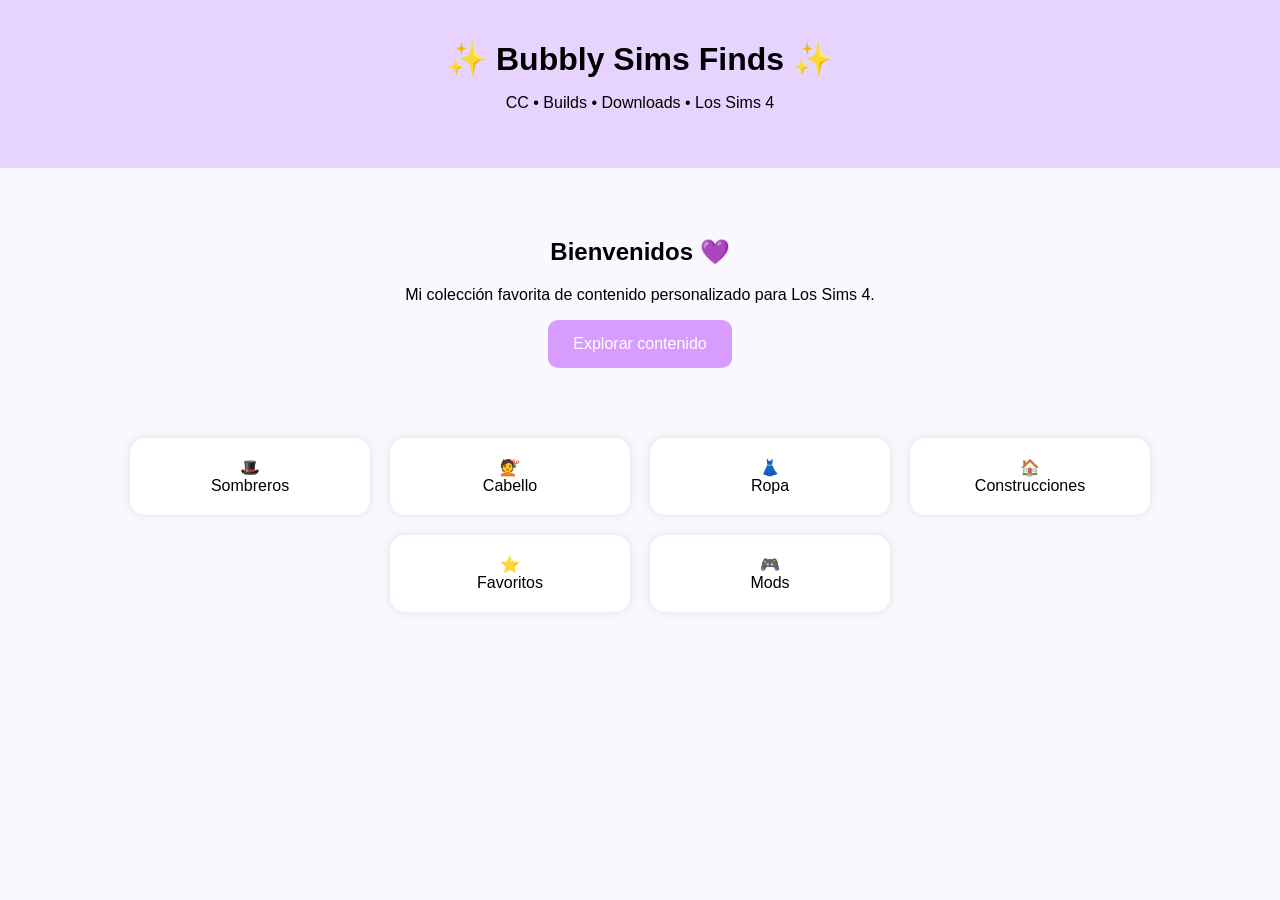
==== index.html @ 2d322747 "Create index.html" ====
<!DOCTYPE html>
<html lang="es">
<head>
<meta charset="UTF-8">
<meta name="viewport" content="width=device-width, initial-scale=1.0">
<title>Bubbly Sims Finds</title>

<style>
body{
    font-family: Arial, sans-serif;
    background:#faf7ff;
    margin:0;
}

header{
    background:#e6d4ff;
    text-align:center;
    padding:40px;
}

h1{
    margin:0;
}

.hero{
    text-align:center;
    padding:50px;
}

.button{
    display:inline-block;
    background:#d89cff;
    color:white;
    padding:15px 25px;
    text-decoration:none;
    border-radius:10px;
}

.cards{
    display:flex;
    flex-wrap:wrap;
    justify-content:center;
    gap:20px;
    padding:20px;
}

.card{
    background:white;
    width:200px;
    padding:20px;
    border-radius:15px;
    box-shadow:0 0 10px rgba(0,0,0,.1);
    text-align:center;
}
</style>

</head>
<body>

<header>
<h1>✨ Bubbly Sims Finds ✨</h1>
<p>CC • Builds • Downloads • Los Sims 4</p>
</header>

<div class="hero">
<h2>Bienvenidos 💜</h2>
<p>Mi colección favorita de contenido personalizado para Los Sims 4.</p>
<a class="button" href="#">Explorar contenido</a>
</div>

<div class="cards">
<div class="card">🎩<br>Sombreros</div>
<div class="card">💇<br>Cabello</div>
<div class="card">👗<br>Ropa</div>
<div class="card">🏠<br>Construcciones</div>
<div class="card">⭐<br>Favoritos</div>
<div class="card">🎮<br>Mods</div>
</div>

</body>
</html>
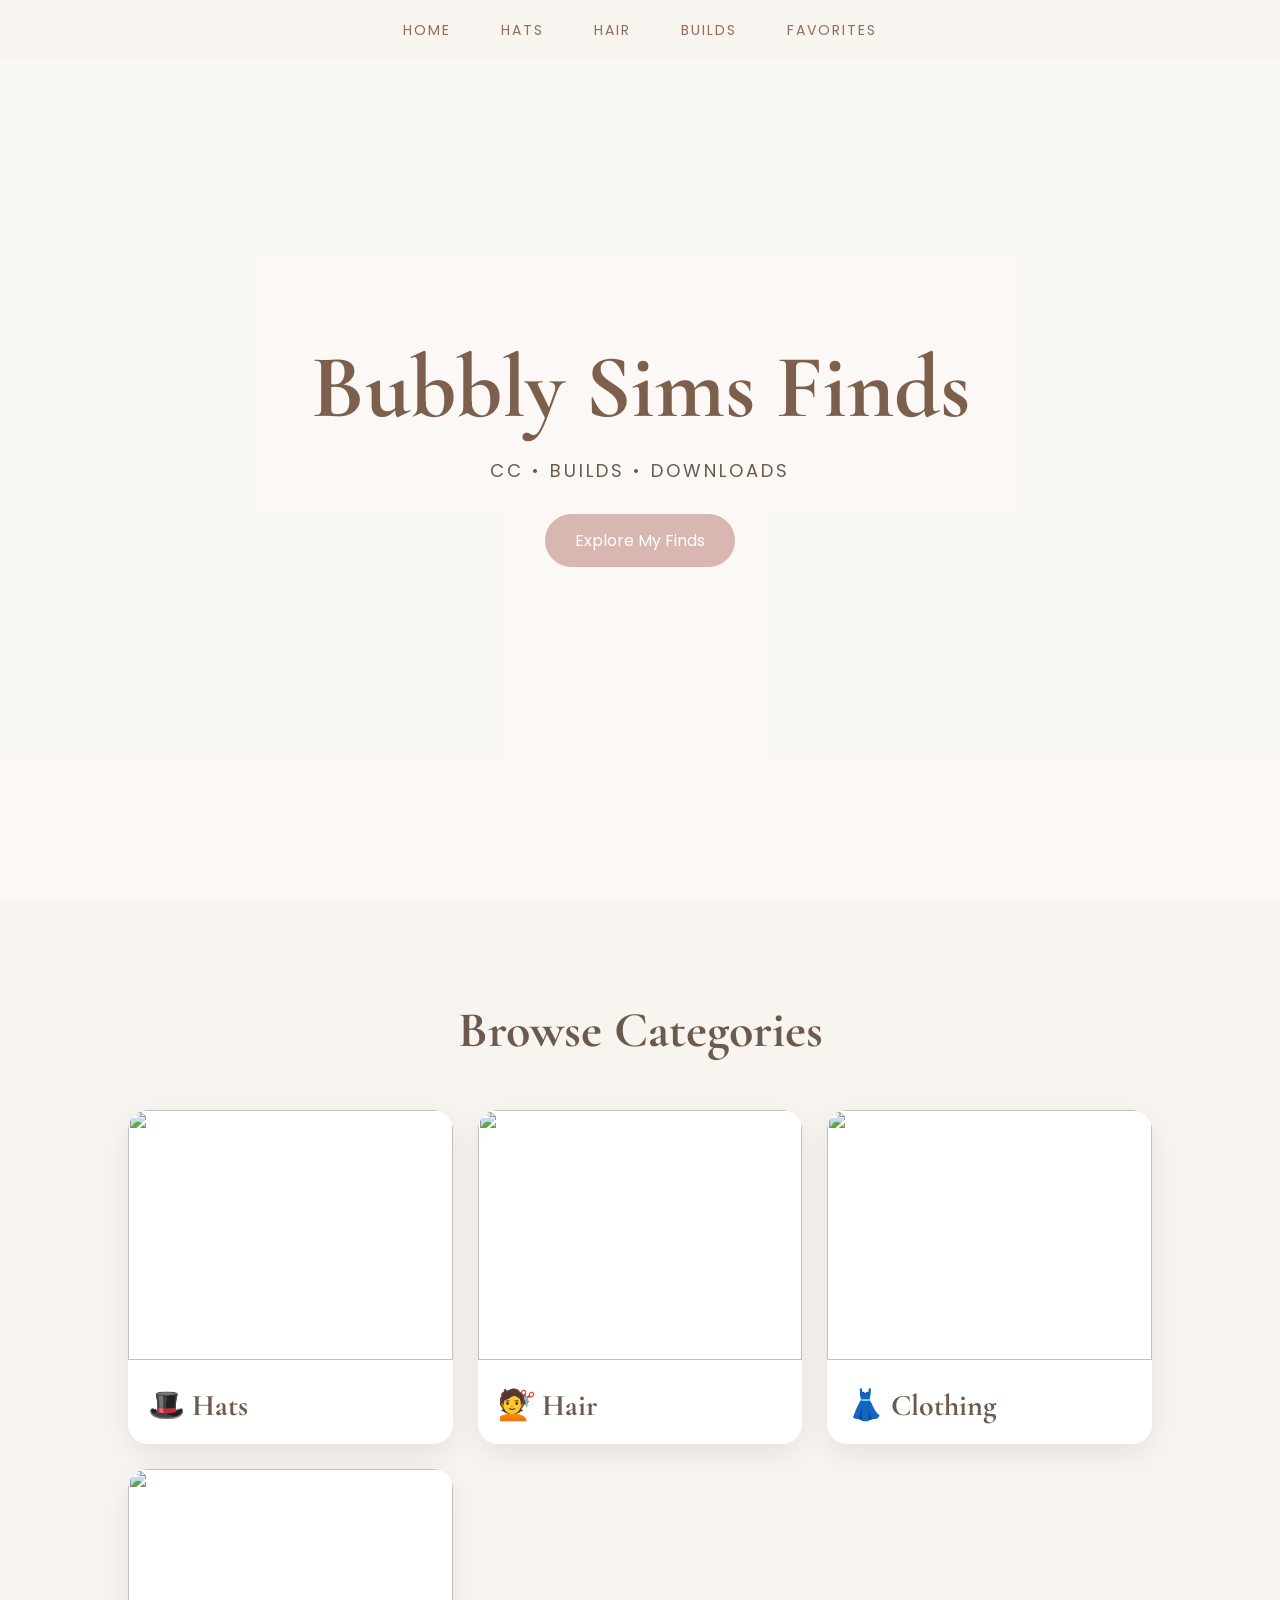
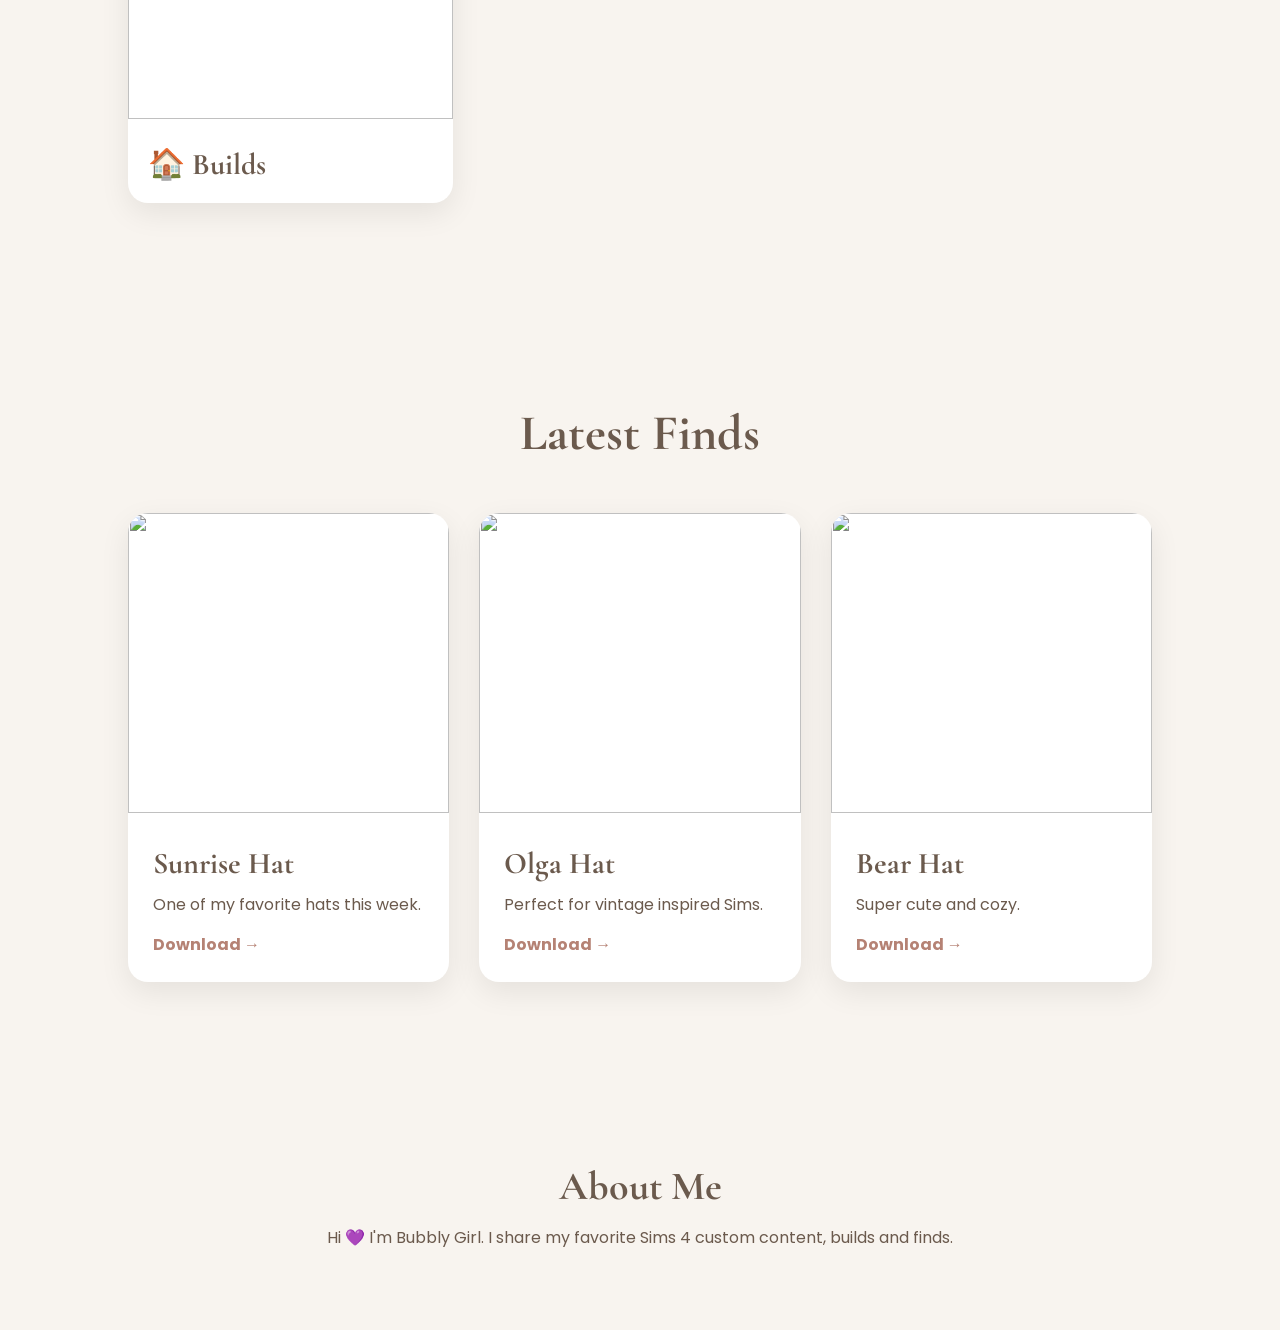
==== commit 3f9483e7: "Update index.html" ====
--- a/index.html
+++ b/index.html
@@ -1,81 +1,278 @@
 <!DOCTYPE html>
-<html lang="es">
+<html lang="en">
 <head>
 <meta charset="UTF-8">
 <meta name="viewport" content="width=device-width, initial-scale=1.0">
+
 <title>Bubbly Sims Finds</title>
 
+<link href="https://fonts.googleapis.com/css2?family=Cormorant+Garamond:wght@500;700&family=Poppins:wght@300;400;500&display=swap" rel="stylesheet">
+
 <style>
+
+*{
+margin:0;
+padding:0;
+box-sizing:border-box;
+}
+
 body{
-    font-family: Arial, sans-serif;
-    background:#faf7ff;
-    margin:0;
-}
-
-header{
-    background:#e6d4ff;
-    text-align:center;
-    padding:40px;
-}
-
-h1{
-    margin:0;
+background:#f8f4ef;
+font-family:'Poppins',sans-serif;
+color:#6b5a4d;
+}
+
+nav{
+position:fixed;
+top:0;
+width:100%;
+background:rgba(248,244,239,.95);
+display:flex;
+justify-content:center;
+gap:50px;
+padding:20px;
+z-index:999;
+backdrop-filter:blur(10px);
+}
+
+nav a{
+text-decoration:none;
+color:#8d6f5c;
+font-size:14px;
+letter-spacing:2px;
 }
 
 .hero{
-    text-align:center;
-    padding:50px;
-}
-
-.button{
-    display:inline-block;
-    background:#d89cff;
-    color:white;
-    padding:15px 25px;
-    text-decoration:none;
-    border-radius:10px;
-}
-
-.cards{
-    display:flex;
-    flex-wrap:wrap;
-    justify-content:center;
-    gap:20px;
-    padding:20px;
+height:100vh;
+background:url('https://images.unsplash.com/photo-1517841905240-472988babdf9?q=80&w=1800') center/cover;
+display:flex;
+align-items:center;
+justify-content:center;
+text-align:center;
+position:relative;
+}
+
+.hero::before{
+content:"";
+position:absolute;
+inset:0;
+background:rgba(255,255,255,.35);
+}
+
+.hero-content{
+position:relative;
+z-index:2;
+}
+
+.hero h1{
+font-family:'Cormorant Garamond',serif;
+font-size:90px;
+font-weight:700;
+color:#7d5f4d;
+}
+
+.hero p{
+margin-top:15px;
+font-size:18px;
+letter-spacing:3px;
+}
+
+.btn{
+display:inline-block;
+margin-top:30px;
+padding:14px 30px;
+background:#d7b7b0;
+color:white;
+text-decoration:none;
+border-radius:30px;
+}
+
+.section{
+padding:100px 10%;
+}
+
+.section-title{
+font-family:'Cormorant Garamond',serif;
+font-size:50px;
+text-align:center;
+margin-bottom:50px;
+}
+
+.categories{
+display:grid;
+grid-template-columns:repeat(auto-fit,minmax(250px,1fr));
+gap:25px;
 }
 
 .card{
-    background:white;
-    width:200px;
-    padding:20px;
-    border-radius:15px;
-    box-shadow:0 0 10px rgba(0,0,0,.1);
-    text-align:center;
-}
+background:white;
+border-radius:20px;
+overflow:hidden;
+box-shadow:0 10px 30px rgba(0,0,0,.08);
+transition:.3s;
+}
+
+.card:hover{
+transform:translateY(-5px);
+}
+
+.card img{
+width:100%;
+height:250px;
+object-fit:cover;
+}
+
+.card h3{
+padding:20px;
+font-family:'Cormorant Garamond',serif;
+font-size:30px;
+}
+
+.posts{
+display:grid;
+grid-template-columns:repeat(auto-fit,minmax(300px,1fr));
+gap:30px;
+}
+
+.post{
+background:white;
+border-radius:20px;
+overflow:hidden;
+box-shadow:0 10px 30px rgba(0,0,0,.08);
+}
+
+.post img{
+width:100%;
+height:300px;
+object-fit:cover;
+}
+
+.post-content{
+padding:25px;
+}
+
+.post-content h3{
+font-family:'Cormorant Garamond',serif;
+font-size:30px;
+margin-bottom:10px;
+}
+
+.post-content a{
+display:inline-block;
+margin-top:15px;
+text-decoration:none;
+color:#b58274;
+font-weight:bold;
+}
+
+footer{
+padding:80px;
+text-align:center;
+}
+
+footer h2{
+font-family:'Cormorant Garamond',serif;
+font-size:40px;
+margin-bottom:15px;
+}
+
 </style>
-
 </head>
 <body>
 
-<header>
-<h1>✨ Bubbly Sims Finds ✨</h1>
-<p>CC • Builds • Downloads • Los Sims 4</p>
-</header>
-
-<div class="hero">
-<h2>Bienvenidos 💜</h2>
-<p>Mi colección favorita de contenido personalizado para Los Sims 4.</p>
-<a class="button" href="#">Explorar contenido</a>
-</div>
-
-<div class="cards">
-<div class="card">🎩<br>Sombreros</div>
-<div class="card">💇<br>Cabello</div>
-<div class="card">👗<br>Ropa</div>
-<div class="card">🏠<br>Construcciones</div>
-<div class="card">⭐<br>Favoritos</div>
-<div class="card">🎮<br>Mods</div>
-</div>
+<nav>
+<a href="#">HOME</a>
+<a href="#">HATS</a>
+<a href="#">HAIR</a>
+<a href="#">BUILDS</a>
+<a href="#">FAVORITES</a>
+</nav>
+
+<section class="hero">
+<div class="hero-content">
+<h1>Bubbly Sims Finds</h1>
+<p>CC • BUILDS • DOWNLOADS</p>
+<a href="#finds" class="btn">Explore My Finds</a>
+</div>
+</section>
+
+<section class="section">
+
+<h2 class="section-title">Browse Categories</h2>
+
+<div class="categories">
+
+<div class="card">
+<img src="https://images.unsplash.com/photo-1521572267360-ee0c2909d518?q=80&w=1200">
+<h3>🎩 Hats</h3>
+</div>
+
+<div class="card">
+<img src="https://images.unsplash.com/photo-1524504388940-b1c1722653e1?q=80&w=1200">
+<h3>💇 Hair</h3>
+</div>
+
+<div class="card">
+<img src="https://images.unsplash.com/photo-1496747611176-843222e1e57c?q=80&w=1200">
+<h3>👗 Clothing</h3>
+</div>
+
+<div class="card">
+<img src="https://images.unsplash.com/photo-1513694203232-719a280e022f?q=80&w=1200">
+<h3>🏠 Builds</h3>
+</div>
+
+</div>
+
+</section>
+
+<section class="section" id="finds">
+
+<h2 class="section-title">Latest Finds</h2>
+
+<div class="posts">
+
+<div class="post">
+<img src="https://images.unsplash.com/photo-1515886657613-9f3515b0c78f?q=80&w=1200">
+<div class="post-content">
+<h3>Sunrise Hat</h3>
+<p>One of my favorite hats this week.</p>
+<a href="#">Download →</a>
+</div>
+</div>
+
+<div class="post">
+<img src="https://images.unsplash.com/photo-1487412720507-e7ab37603c6f?q=80&w=1200">
+<div class="post-content">
+<h3>Olga Hat</h3>
+<p>Perfect for vintage inspired Sims.</p>
+<a href="#">Download →</a>
+</div>
+</div>
+
+<div class="post">
+<img src="https://images.unsplash.com/photo-1494790108377-be9c29b29330?q=80&w=1200">
+<div class="post-content">
+<h3>Bear Hat</h3>
+<p>Super cute and cozy.</p>
+<a href="#">Download →</a>
+</div>
+</div>
+
+</div>
+
+</section>
+
+<footer>
+
+<h2>About Me</h2>
+
+<p>
+Hi 💜 I'm Bubbly Girl.
+I share my favorite Sims 4 custom content, builds and finds.
+</p>
+
+</footer>
 
 </body>
 </html>
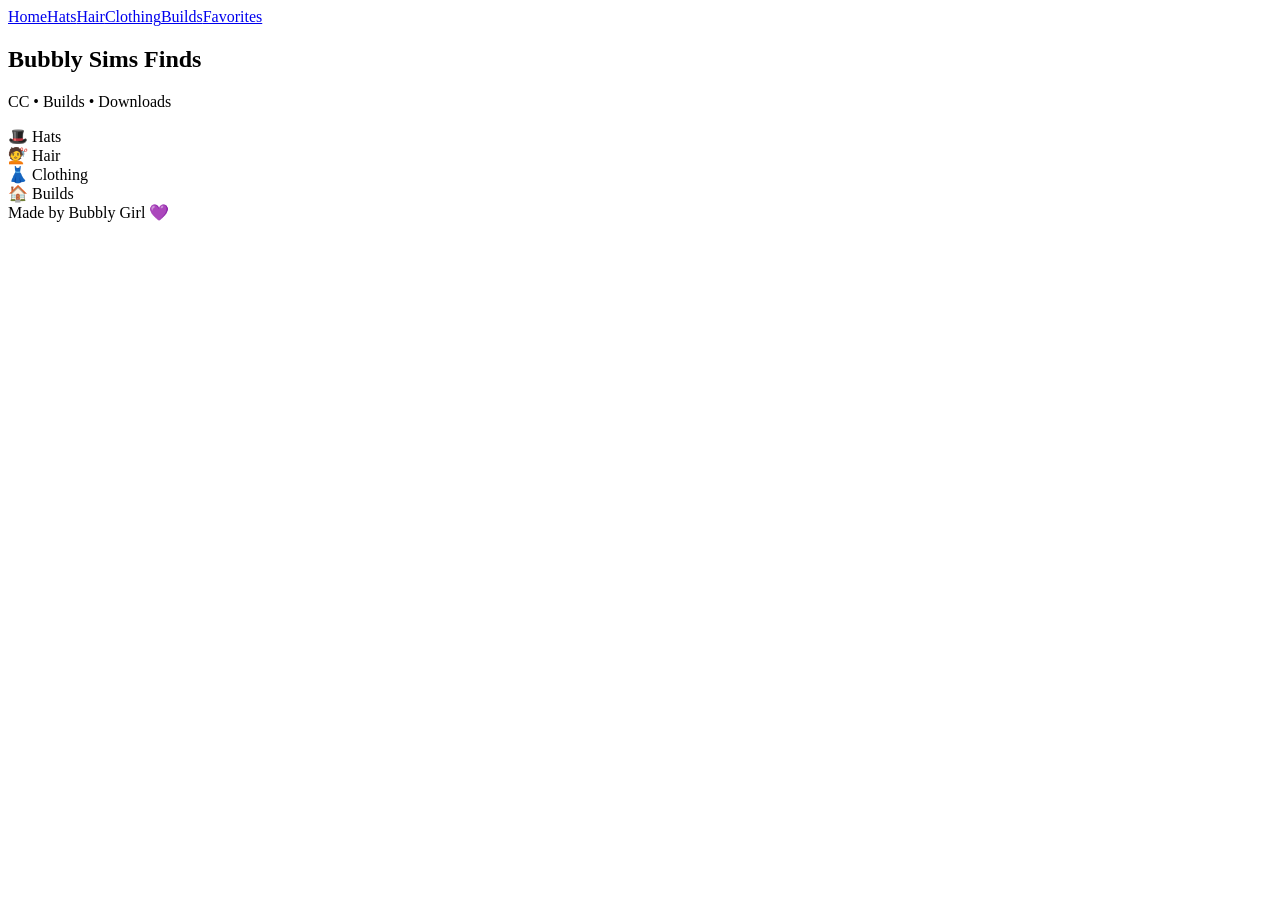
==== commit 7fe55f9d: "Add files via upload" ====
--- a/index.html
+++ b/index.html
@@ -1,278 +1,6 @@
-<!DOCTYPE html>
-<html lang="en">
-<head>
-<meta charset="UTF-8">
-<meta name="viewport" content="width=device-width, initial-scale=1.0">
 
-<title>Bubbly Sims Finds</title>
-
-<link href="https://fonts.googleapis.com/css2?family=Cormorant+Garamond:wght@500;700&family=Poppins:wght@300;400;500&display=swap" rel="stylesheet">
-
-<style>
-
-*{
-margin:0;
-padding:0;
-box-sizing:border-box;
-}
-
-body{
-background:#f8f4ef;
-font-family:'Poppins',sans-serif;
-color:#6b5a4d;
-}
-
-nav{
-position:fixed;
-top:0;
-width:100%;
-background:rgba(248,244,239,.95);
-display:flex;
-justify-content:center;
-gap:50px;
-padding:20px;
-z-index:999;
-backdrop-filter:blur(10px);
-}
-
-nav a{
-text-decoration:none;
-color:#8d6f5c;
-font-size:14px;
-letter-spacing:2px;
-}
-
-.hero{
-height:100vh;
-background:url('https://images.unsplash.com/photo-1517841905240-472988babdf9?q=80&w=1800') center/cover;
-display:flex;
-align-items:center;
-justify-content:center;
-text-align:center;
-position:relative;
-}
-
-.hero::before{
-content:"";
-position:absolute;
-inset:0;
-background:rgba(255,255,255,.35);
-}
-
-.hero-content{
-position:relative;
-z-index:2;
-}
-
-.hero h1{
-font-family:'Cormorant Garamond',serif;
-font-size:90px;
-font-weight:700;
-color:#7d5f4d;
-}
-
-.hero p{
-margin-top:15px;
-font-size:18px;
-letter-spacing:3px;
-}
-
-.btn{
-display:inline-block;
-margin-top:30px;
-padding:14px 30px;
-background:#d7b7b0;
-color:white;
-text-decoration:none;
-border-radius:30px;
-}
-
-.section{
-padding:100px 10%;
-}
-
-.section-title{
-font-family:'Cormorant Garamond',serif;
-font-size:50px;
-text-align:center;
-margin-bottom:50px;
-}
-
-.categories{
-display:grid;
-grid-template-columns:repeat(auto-fit,minmax(250px,1fr));
-gap:25px;
-}
-
-.card{
-background:white;
-border-radius:20px;
-overflow:hidden;
-box-shadow:0 10px 30px rgba(0,0,0,.08);
-transition:.3s;
-}
-
-.card:hover{
-transform:translateY(-5px);
-}
-
-.card img{
-width:100%;
-height:250px;
-object-fit:cover;
-}
-
-.card h3{
-padding:20px;
-font-family:'Cormorant Garamond',serif;
-font-size:30px;
-}
-
-.posts{
-display:grid;
-grid-template-columns:repeat(auto-fit,minmax(300px,1fr));
-gap:30px;
-}
-
-.post{
-background:white;
-border-radius:20px;
-overflow:hidden;
-box-shadow:0 10px 30px rgba(0,0,0,.08);
-}
-
-.post img{
-width:100%;
-height:300px;
-object-fit:cover;
-}
-
-.post-content{
-padding:25px;
-}
-
-.post-content h3{
-font-family:'Cormorant Garamond',serif;
-font-size:30px;
-margin-bottom:10px;
-}
-
-.post-content a{
-display:inline-block;
-margin-top:15px;
-text-decoration:none;
-color:#b58274;
-font-weight:bold;
-}
-
-footer{
-padding:80px;
-text-align:center;
-}
-
-footer h2{
-font-family:'Cormorant Garamond',serif;
-font-size:40px;
-margin-bottom:15px;
-}
-
-</style>
-</head>
-<body>
-
-<nav>
-<a href="#">HOME</a>
-<a href="#">HATS</a>
-<a href="#">HAIR</a>
-<a href="#">BUILDS</a>
-<a href="#">FAVORITES</a>
-</nav>
-
-<section class="hero">
-<div class="hero-content">
-<h1>Bubbly Sims Finds</h1>
-<p>CC • BUILDS • DOWNLOADS</p>
-<a href="#finds" class="btn">Explore My Finds</a>
-</div>
-</section>
-
-<section class="section">
-
-<h2 class="section-title">Browse Categories</h2>
-
-<div class="categories">
-
-<div class="card">
-<img src="https://images.unsplash.com/photo-1521572267360-ee0c2909d518?q=80&w=1200">
-<h3>🎩 Hats</h3>
-</div>
-
-<div class="card">
-<img src="https://images.unsplash.com/photo-1524504388940-b1c1722653e1?q=80&w=1200">
-<h3>💇 Hair</h3>
-</div>
-
-<div class="card">
-<img src="https://images.unsplash.com/photo-1496747611176-843222e1e57c?q=80&w=1200">
-<h3>👗 Clothing</h3>
-</div>
-
-<div class="card">
-<img src="https://images.unsplash.com/photo-1513694203232-719a280e022f?q=80&w=1200">
-<h3>🏠 Builds</h3>
-</div>
-
-</div>
-
-</section>
-
-<section class="section" id="finds">
-
-<h2 class="section-title">Latest Finds</h2>
-
-<div class="posts">
-
-<div class="post">
-<img src="https://images.unsplash.com/photo-1515886657613-9f3515b0c78f?q=80&w=1200">
-<div class="post-content">
-<h3>Sunrise Hat</h3>
-<p>One of my favorite hats this week.</p>
-<a href="#">Download →</a>
-</div>
-</div>
-
-<div class="post">
-<img src="https://images.unsplash.com/photo-1487412720507-e7ab37603c6f?q=80&w=1200">
-<div class="post-content">
-<h3>Olga Hat</h3>
-<p>Perfect for vintage inspired Sims.</p>
-<a href="#">Download →</a>
-</div>
-</div>
-
-<div class="post">
-<img src="https://images.unsplash.com/photo-1494790108377-be9c29b29330?q=80&w=1200">
-<div class="post-content">
-<h3>Bear Hat</h3>
-<p>Super cute and cozy.</p>
-<a href="#">Download →</a>
-</div>
-</div>
-
-</div>
-
-</section>
-
-<footer>
-
-<h2>About Me</h2>
-
-<p>
-Hi 💜 I'm Bubbly Girl.
-I share my favorite Sims 4 custom content, builds and finds.
-</p>
-
-</footer>
-
-</body>
-</html>
+<html><head><title>Bubbly Sims Finds</title><link rel="stylesheet" href="css/style.css"></head>
+<body><nav><a href="index.html">Home</a><a href="sombreros.html">Hats</a><a href="cabello.html">Hair</a><a href="ropa.html">Clothing</a><a href="builds.html">Builds</a><a href="favoritos.html">Favorites</a></nav>
+<section class='hero'><h1>Bubbly Sims Finds</h1><p>CC • Builds • Downloads</p></section>
+<div class='grid'><div class='card'>🎩 Hats</div><div class='card'>💇 Hair</div><div class='card'>👗 Clothing</div><div class='card'>🏠 Builds</div></div>
+<footer>Made by Bubbly Girl 💜</footer></body></html>
